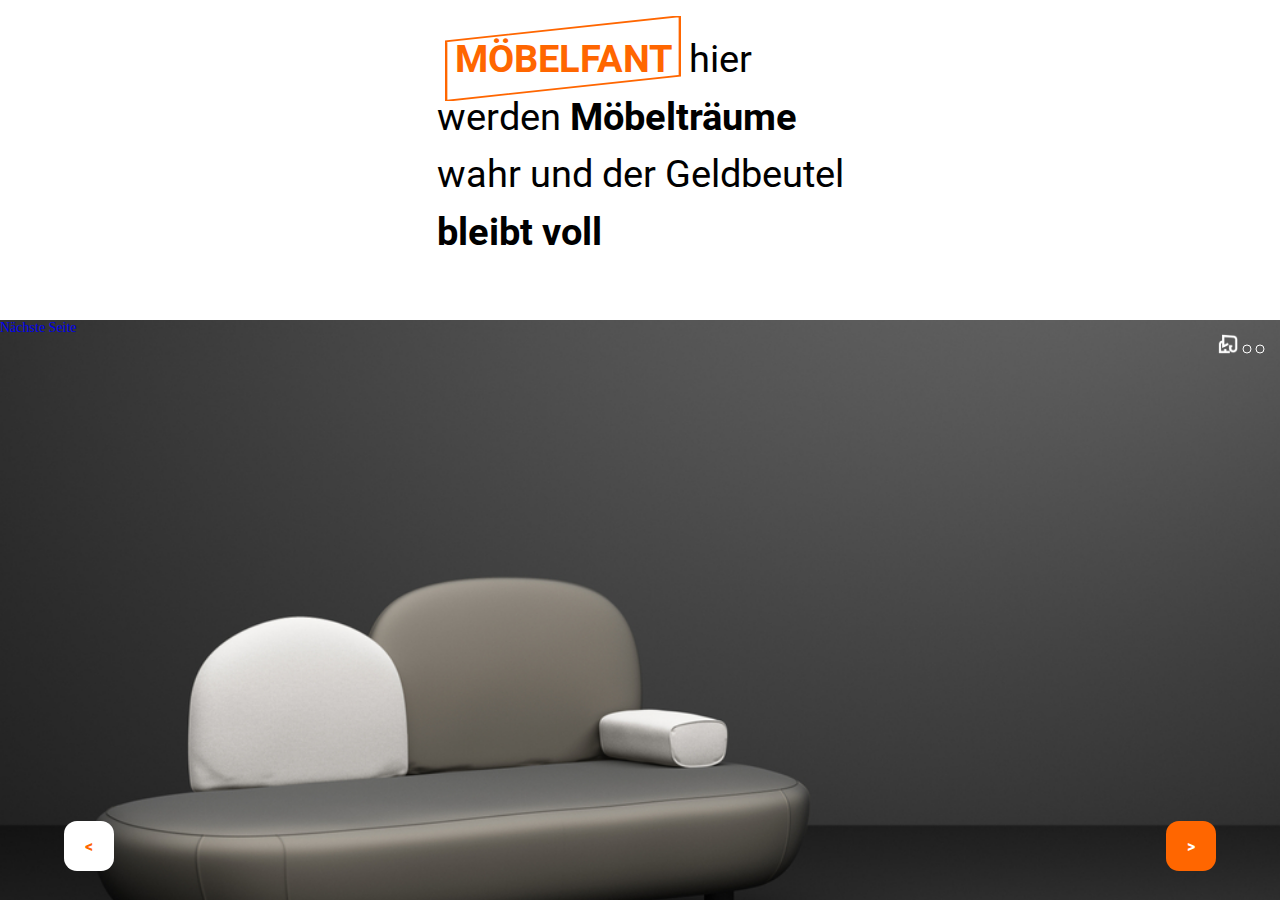
==== index.html @ 53832274 "a view screens" ====
<!DOCTYPE html>
<html>

<head>
    <link href="css/main.css" rel="stylesheet" />
    <title>Document</title>




<body>
    <div id="page">

    <div class="onboardingGesamtScreen">
        <div class="oberes-drittel">
            <div class="onboardingTextContainer">
                <div class="onboardingTextbereich" >
                <span class="text-mit-rahmen">
                    <svg width="100%" height="100%" viewBox="0 0 100 100" preserveAspectRatio="none">
                        <polygon points="0,30 100,0 100,70 0,100" style="fill: none; stroke: rgba(255,102,0,1); stroke-width: 2"/>
                    </svg>
                    MÖBELFANT
                </span>
                hier <br>
    werden <strong>Möbelträume</strong> <br>
    wahr und der Geldbeutel <br>
    <strong>bleibt voll </strong>
                </div>
            </div>
        </div>
        <div class="untere-zwei-drittel onboarding1BGImg">

                <ul class="rechtsbuendige-liste">
                    <li><img  src="images/v1_1701.png" alt="Bildbeschreibung"></li>

                    <li>
                        <svg width="10" height="10" viewBox="0 0 20 20">
                            <circle cx="10" cy="10" r="8" stroke="white" stroke-width="2" fill="none" />
                        </svg>
                    </li>
                    <li>
                        <svg width="10" height="10" viewBox="0 0 20 20">
                            <circle cx="10" cy="10" r="8" stroke="white" stroke-width="2" fill="none" />
                        </svg>
                    </li>
                </ul>
            
            
                <a href="splash.html" class="seite-wechseln">Nächste Seite</a>

                <!-- Container für die Animation -->
                <div id="animationsContainer" class="versteckt">  <div class="animationsInhalt">Lade...</div>
            </div>






            <div class="onboardingButtonArea">
                <a class="btnOrange" href="#">
                    <div class="onboardingBtnWeiss">
                        <span class="onboardingSchriftOrange">&#x3C;</span>
                    </div>
                </a> 
                <a href="#">
                    <div class="onboardingBtnOrange">
                        <span class="onboardingSchriftWeiss">&#x3E;</span>
                    </div>   
                </a> 
            </div>
        </div>
    </div>
    <div class="loader"></div>
</div>
</body>

<script>
const appRoot = document.getElementById("page");
const navLinks = document.querySelectorAll(".navigation a");
const loader = document.querySelector(".loader");

const startTransition = (route) => {
  loader.style.transform = "translateX(0%)";
  appRoot.dataset.route = route;
};

const endTransition = () => {
  loader.addEventListener("transitionend", () => {
    loader.style.transform = "translateX(-100%)";
  });
};

navLinks.forEach(link => {
  link.addEventListener("click", (e) => {
    e.preventDefault();
    const currentRoute = e.target.getAttribute('onClick').split("'")[1];
    startTransition(currentRoute);

    // Aktualisieren Sie die aktive Klasse für die Navigationslinks
    navLinks.forEach(lnk => lnk.classList.remove('active'));
    e.target.classList.add('active');

    setTimeout(() => {
      endTransition();
    }, 900); // Wartezeit sollte der Animationsdauer entsprechen
  });
});

window.addEventListener("load", () => {
  startTransition('a'); // Starten Sie mit der Route 'a'
});

</script>

</html>
---- css/main.css ----
* {
  box-sizing: border-box;
}

a {
  text-decoration-line: none;
}

a :hover{
  background-color: rgba(0, 0, 0, 0.5);
  color: white;
}

   /* -- Roboto-Family -- */
   @font-face {
    font-family: 'Roboto';
    src: url('./fonts/Roboto/Roboto-Thin.ttf') format('truetype');
    font-weight: 100;
    font-style: normal;
  }
  
  @font-face {
    font-family: 'Roboto';
    src: url('./fonts/Roboto/Roboto-ThinItalic.ttf') format('truetype');
    font-weight: 100;
    font-style: italic;
  }
  
  @font-face {
    font-family: 'Roboto';
    src:  url('./fonts/Roboto/Roboto-Light.ttf') format('truetype');
    font-weight: 300;
    font-style: normal;
  }
  
  @font-face {
    font-family: 'Roboto';
    src:  url('./fonts/Roboto/Roboto-Regular.ttf') format('truetype');
    font-weight: 400;
    font-style: normal;
  }
  
  @font-face {
    font-family: 'Roboto';
    src: url('./fonts/Roboto/Roboto-Italic.ttf') format('truetype');
    font-weight: 400;
    font-style: italic;
  }
  
  @font-face {
    font-family: 'Roboto';
    src:  url('./fonts/Roboto/Roboto-Medium.ttf') format('truetype');
    font-weight: 500;
    font-style: normal;
  }
  
  @font-face {
    font-family: 'Roboto';
    src:  url('./fonts/Roboto/Roboto-MediumItalic.ttf') format('truetype');
    font-weight: 500;
    font-style: italic;
  }
  
  @font-face {
    font-family: 'Roboto';
    src: url('./fonts/Roboto/Roboto-Bold.ttf') format('truetype');
    font-weight: 700;
    font-style: normal;
  }
  
  @font-face {
    font-family: 'Roboto';
    src: url('./fonts/Roboto/Roboto-Black.ttf') format('truetype');
    font-weight: 900;
    font-style: normal;
  }
  
  @font-face {
    font-family: 'Roboto';
    src: url('./fonts/Roboto/Roboto-BlackItalic.ttf') format('truetype');
    font-weight: 900;
    font-style: italic;
  }
  
  /* -- Roboto-Condensed-Family -- */
  
  @font-face {
    font-family: 'Roboto Condensed';
    src:  url('./fonts/Roboto/RobotoCondensed-Bold.ttf') format('truetype');
    font-weight: 700;
    font-style: normal;
  }
  
  @font-face {
    font-family: 'Roboto Condensed';
    src: url('./fonts/Roboto/RobotoCondensed-BoldItalic.ttf') format('truetype');
    font-weight: 700;
    font-style: italic;
  }
  
  @font-face {
    font-family: 'Roboto Condensed';
    src: url('./fonts/Roboto/RobotoCondensed-Light.ttf') format('truetype');
    font-weight: 300;
    font-style: normal;
  }
  
  @font-face {
    font-family: 'Roboto Condensed';
    src: url('./fonts/Roboto/RobotoCondensed-LightItalic.ttf') format('truetype');
    font-weight: 300;
    font-style: italic;
  }


body {
  font-size: 14px;
  margin: 0;
  padding: 0;
  background-color: #DDDDDD;
}


/*BILDER Backgrouds*/
.onboarding1BGImg{
  background-image: url('../images/v1_1681.png') !important; /* Pfad zu Ihrem Hintergrundbild */
}
.onboarding2BGImg{
  background-image: url("../images/v2_70.png") !important; 
}
.onboarding3BGImg{
  background-image: url("../img/Onboarding_1.jpg");
}
.signUpBGImg{
  background-image: url("../img/Onboarding_1.jpg");
}
.loginBgImg{
  background-image: url("../images/v12_3.png") !important;
}


.heading{
  line-height: 4rem;
  padding-left: 10%;
  font-family: 'Roboto', sans-serif; /* Standard-Schriftart für den gesamten Body */
  font-size: 2rem;
}


.headerHeading{
  line-height: 1 rem;
  font-family: 'Roboto', sans-serif; /* Standard-Schriftart für den gesamten Body */
  font-size: 1.4rem;
  color:#151717 !important; 

}

#animationsContainer {
  position: fixed;
  top: 0;
  left: 0;
  width: 100%;
  height: 100%;
  background-color: #414244; /* Startfarbe */
  z-index: 1000;
  opacity: 0.0;
  transform: scale(0.1) rotate(0deg);
  transition: all 3.0s ease;
  display: flex;
  align-items: center;
  justify-content: center;
}

.animationsInhalt {
  color: white;
  font-size: 2rem;
  opacity: 0;
  transition: opacity 0.5s ease 0.2s; /* Verzögerte Erscheinung */
}

.versteckt {
  display: none;
}



.versteckt {
  display: none;
}



/************ SPLASH SCREEN *************/


.splashBG {
  width: 100%;
  height: 100vh;
  background: url("../images/v1_1700.png") center center / cover no-repeat;
  position: relative;
}

.splashLogo {
  width: 25%; /* Anpassung für Responsivität */
  height: auto; /* Höhe automatisch anpassen */
  position: absolute;
  top: 15%;
  left: 50%;
  z-index: 100;
  transform: translate(-50%, -50%);
  display: flex;
  justify-content: center;
  align-items: center;
}

.splashLogo img {
  max-width: 100%;
  height: auto;
  display: block;
}


.splashButtonArea{
  width: 80%; /* Anpassung für Responsivität */
  max-width: 325px; /* Maximale Breite festlegen */
  position: absolute;
  bottom: 5%;
  left: 50%;
  transform: translateX(-50%);
}

.splashBtnOrange {
  width: 100%; /* Volle Breite des Elternelements */
  height: 50px;
  background: rgba(255,102,0,1);
  border-radius: 13px;
  position: relative;
  overflow: hidden;
  margin-bottom: 15px; /* Abstand zwischen den Buttons */
  display: flex;
  align-items: center;
  justify-content: center;
}

.splashSchriftWeiss {
  color: rgba(255,255,255,1);
  font-family: 'Roboto', sans-serif; /* Standard-Schriftart für den gesamten Body */
  font-weight: Bold;
  font-size: 16px;
  text-align: center;
}


.splashBtnWeiss {
  width: 100%; /* Volle Breite des Elternelements */
  height: 50px;
  background: rgba(255,255,255,1);
  border-radius: 13px;
  position: relative;
  overflow: hidden;
  margin-bottom: 15px; /* Abstand zwischen den Buttons */
  display: flex;
  align-items: center;
  justify-content: center;
}

.splashSchriftOrange {
  color: rgba(255,102,0,1);
  font-family: 'Roboto', sans-serif; /* Standard-Schriftart für den gesamten Body */
  font-weight: Bold;
  font-size: 16px;
  text-align: center;
}



/*********ENDE SPLASH SCREEN*******/


/* Onboarding */


.onboardingLogo {
  width: 25%; /* Anpassung für Responsivität */
  height: auto; /* Höhe automatisch anpassen */
  position: absolute;
  top: 15%;
  left: 50%;
  z-index: 100;
  transform: translate(-50%, -50%);
  display: flex;
  justify-content: center;
  align-items: center;
}


.onboardingButtonArea {
  max-width: 100%; /* Maximale Breite festlegen */
  position: absolute;
  bottom: 5%;
  left: 5%; /* Linker Rand */
  right: 5%; /* Rechter Rand */
  display: flex;
  justify-content: space-between; /* Buttons an gegenüberliegenden Enden */
}

.onboardingBtnOrange, .onboardingBtnWeiss {
  width: 50px; /* Quadratische Buttons */
  height: 50px;
  border-radius: 13px;
  position: relative;
  overflow: hidden;
  display: flex;
  align-items: center;
  justify-content: center;
}

.onboardingBtnOrange {
  background: rgba(255,102,0,1);
  margin-left: auto; /* Verschiebt den orangenen Button nach rechts */
}

.onboardingBtnWeiss {
  background: rgba(255,255,255,1);
}

.onboardingSchriftWeiss, .onboardingSchriftOrange {
  color: rgba(255,255,255,1);
  font-family: 'Roboto', sans-serif;
  font-weight: Bold;
  font-size: 16px;
  text-align: center;
}

.onboardingSchriftOrange {
  color: rgba(255,102,0,1);
}




.text-mit-rahmen {
  position: relative;
  padding: 20px; 
  padding-left: 10px;
  padding-right: 0px;
  margin-right: 8px;
  margin-left: 8px;
  color: rgba(255,102,0,1);
  font-family: 'Roboto', sans-serif;
  font-weight: Bold;
  font-size: 2.4rem;
  text-align: center;
}

.text-mit-rahmen svg {
  position: absolute;
  top: 0; left: 0;
  z-index: 1;
}




.onboardingGesamtScreen {
  width: 100%;
  height: 100vh; /* Volle Bildschirmhöhe */
  display: flex;
  flex-direction: column;
}

.oberes-drittel {
  background-color: white;
  background-size: cover; /* Sorgt dafür, dass das Bild den Bereich vollständig bedeckt */
  background-position: center; /* Zentriert das Bild */
  flex: 1; /* Nimmt 1/3 des verfügbaren Platzes ein */
  padding-top: 30px;
}

.onboardingTextbereich{
  color: rgba(0,0,0,1);
  font-family: 'Roboto', sans-serif;
  font-weight: normal;
  font-size: 2.4rem;
  line-height: 150%;
  text-align: left;
  margin-left: 1%;
  margin-right: 1%;

}



.untere-zwei-drittel {
  background: rgba(255,255,255,1);
  background-size: cover; /* Sorgt dafür, dass das Bild den Bereich vollständig bedeckt */
  background-position: center; /* Zentriert das Bild */
  flex: 2; /* Nimmt 2/3 des verfügbaren Platzes ein */
  position: relative;
  justify-content: center;

  flex-direction: column;
  align-items: center;
  height: 100vh; /* Vollbildhöhe, verhindert Scrollen */
  box-sizing: border-box; /* Stellt sicher, dass Padding und Border in die Breite/Höhe einbezogen werden */

}

.onboardingTextContainer {
  display: flex;
  justify-content: center; /* Zentriert den inneren Container horizontal */
  text-align: left; /* Stellt sicher, dass der Text linksbündig ist */
}




.rechtsbuendige-liste {
  display: inline;
  position: absolute;
  top: 0;
  right: 0;
  padding-right: 15px;
  list-style: none; /* Entfernt die Standard-Listensymbole */
  text-align: right; /* Rechtsbündige Ausrichtung des Textes */
}

.rechtsbuendige-liste li {
  margin-bottom: 10px; /* Abstand zwischen den Listenelementen */
  display: inline-block;
}

.rechtsbuendige-liste img {
  max-width: 20px; /* Stellt sicher, dass das Bild nicht über den Container hinausgeht */
  height: 20px; /* Erhält die Bildproportionen */
  width: 20px;
  transform: scaleX(-1); 
}

.loader {
  position: fixed; /* Fixiert den Ladebalken über dem gesamten Inhalt */
  top: 0;
  left: -100%; /* Startposition außerhalb des Bildschirms */
  width: 100%; /* Volle Breite des Bildschirms */
  height: 100%; /* Volle Höhe des Bildschirms */
  background-color: rgba(0, 0, 0, 0.5); /* Halbtransparenter schwarzer Hintergrund */
  z-index: 9999; /* Stellt sicher, dass der Ladebalken über anderen Elementen liegt */
  transition: transform 0.1s ease-in-out; /* Animationsdauer und -art */
}

/* Ende Onboarding */



/** LOGIN SCREEN **/




/**FORM**/
.form {
  display: flex;
  flex-direction: column;
  background-color: #ffffff;
  padding: 30px;
  max-width: 100%;
  border-radius: 20px;
  padding-left:10%;
  padding-right:10%;
  font-family: -apple-system, Roboto, 'Segoe UI', Roboto, Oxygen, Ubuntu, Cantarell, 'Open Sans', 'Helvetica Neue', sans-serif;
  justify-content: center;
}

::placeholder {
  font-family: -apple-system, Roboto, 'Segoe UI', Roboto, Oxygen, Ubuntu, Cantarell, 'Open Sans', 'Helvetica Neue', sans-serif;
}

.form button {
  align-self: flex-end;
}

.flex-column > label {
  color: #151717;
  font-weight: 600;
}

.inputForm {
  border: 1.5px solid #ecedec;
  border-radius: 10px;
  height: 50px;
  display: flex;
  align-items: center;
  padding-left: 10px;
  transition: 0.2s ease-in-out;

  margin-bottom: 15px; /* Abstand zwischen den Eingabefeldern */
}

.input {
  margin-left: 10px;
  border-radius: 10px;
  border: none;
  width: 95%;
  height: 100%;
}

.input:focus {
  outline: none;
}

.inputForm:focus-within {
  border: 1.5px solid rgba(255,102,0,1);
}

.flex-row {
  display: flex;
  flex-direction: row;
  align-items: center;
  gap: 10px;
  justify-content: space-between;
  margin-bottom: 20px;
}

.flex-row > div > label {
  font-size: 14px;
  color: black;
  font-weight: 400;
}

.span {
  font-size: 14px;
  margin-left: 5px;
  color:rgba(255,102,0,1);
  font-weight: 500;
  cursor: pointer;
}

.button-submit {
  margin: 20px 0 10px 0;
  background-color: rgba(255,102,0,1);
  border: none;
  color: white;
  font-size: 15px;
  font-weight: 500;
  border-radius: 10px;
  height: 50px;
  width: 100%;
  cursor: pointer;
}

.button-submit:hover {
  background-color: #252727;
}

.p {
  text-align: center;
  color: black;
  font-size: 14px;
  margin: 5px 0;
}

.btn {
  margin-top: 10px;
  width: 100%;
  height: 50px;
  border-radius: 10px;
  display: flex;
  justify-content: center;
  align-items: center;
  font-weight: 500;
  gap: 10px;
  border: 1px solid #ededef;
  background-color: white;
  cursor: pointer;
  transition: 0.2s ease-in-out;
}

.btn:hover {
  border: 1px solid rgba(255,102,0,1);
  ;
}

    























.header-bar {
  position: sticky;
  top: 0; /* Fehlendes top hinzugefügt */

  width: 100%;
  max-height: 80px;
  display: flex;
  justify-content: space-between;
  align-items: center;
  background-color: rgba(216, 216, 216, 1);
  color: white;
}

.header-left, .header-center, .header-right {
  display: flex;
  align-items: center;
}

.header-center {
  flex-grow: 1; /* Zentriert den mittleren Text */
  justify-content: center;
}

i {
  margin: 0 5px;
  font-size: 24px;
}

/* Optional: Stile für die Icons */
.menu-icon, .bell-icon, .bag-icon {
  cursor: pointer;
}








.content-container {
  display: flex;
  flex-wrap: wrap;
  justify-content: space-around;
}

.content-box {
  background-color: white;
  padding: 20px;
  margin: 10px;
  box-shadow: 0 2px 4px rgba(0, 0, 0, 0.1);
  border-radius: 10px;
  text-align: center;
  flex-basis: calc(50% - 20px); /* 50% für 2 Boxen pro Zeile, abzüglich des Margins */
  display: flex;
  flex-direction: column;
  align-items: center;
}

.content-box img {
  width: 100%; /* Stellt sicher, dass das Bild die gesamte Breite der Box ausfüllt */
  height: 230px; /* Feste Höhe für alle Bilder */
  object-fit: cover; /* Behält die Proportionen des Bildes bei, ohne es zu verzerren */
  border-radius: 10px;
}


.content-box h3 {
  margin-top: 10px;
  color: #333;
}
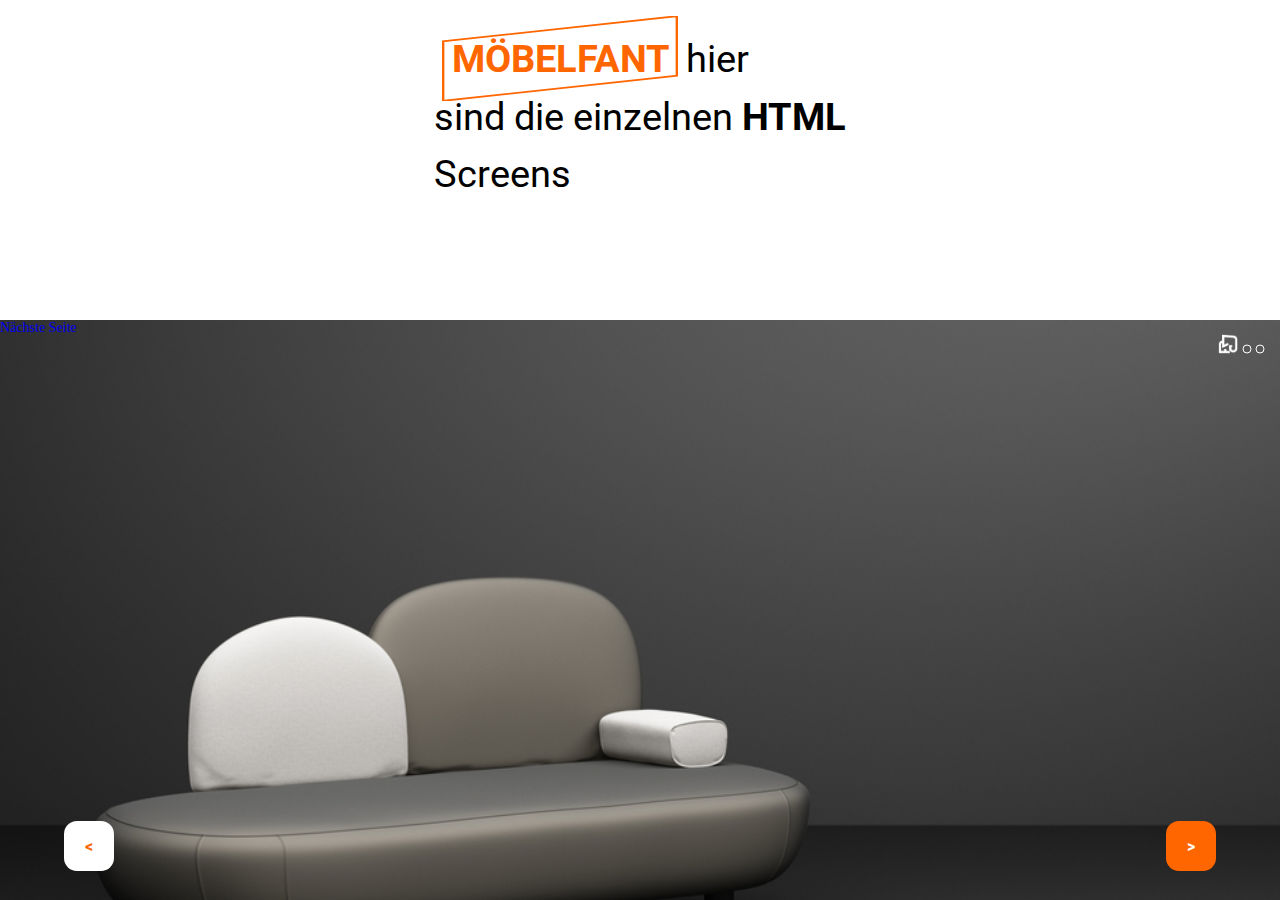
==== commit 6af4da79: "a view screens" ====
--- a/index.html
+++ b/index.html
@@ -22,9 +22,9 @@
                     MÖBELFANT
                 </span>
                 hier <br>
-    werden <strong>Möbelträume</strong> <br>
-    wahr und der Geldbeutel <br>
-    <strong>bleibt voll </strong>
+    sind die einzelnen  <strong>HTML</strong> <br>
+    Screens <br>
+  
                 </div>
             </div>
         </div>
@@ -58,12 +58,12 @@
 
 
             <div class="onboardingButtonArea">
-                <a class="btnOrange" href="#">
+                <a class="btnOrange" href="home.html">
                     <div class="onboardingBtnWeiss">
                         <span class="onboardingSchriftOrange">&#x3C;</span>
                     </div>
                 </a> 
-                <a href="#">
+                <a href="onboarding1.html">
                     <div class="onboardingBtnOrange">
                         <span class="onboardingSchriftWeiss">&#x3E;</span>
                     </div>   
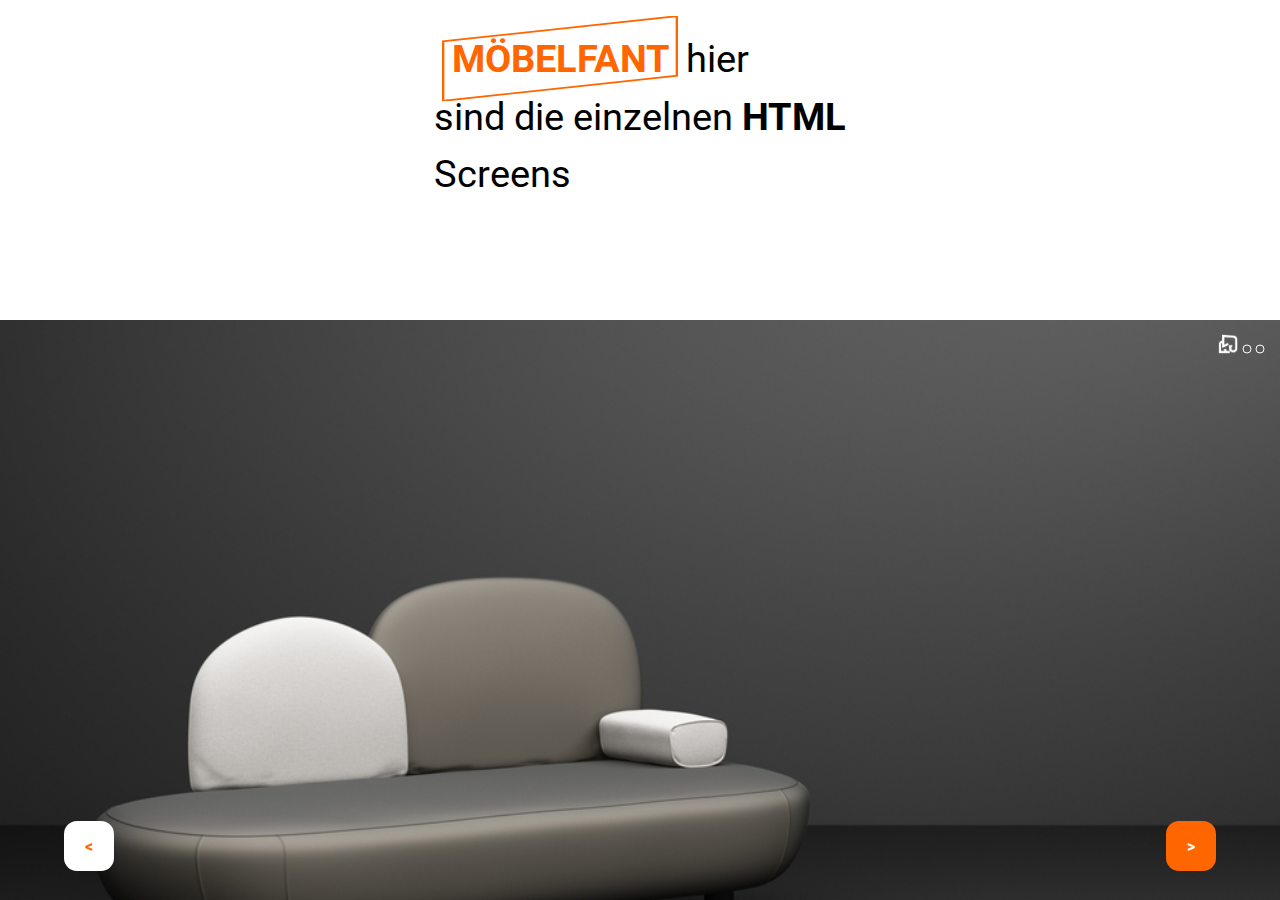
==== commit c3274de2: "added" ====
--- a/index.html
+++ b/index.html
@@ -46,7 +46,6 @@
                 </ul>
             
             
-                <a href="splash.html" class="seite-wechseln">Nächste Seite</a>
 
                 <!-- Container für die Animation -->
                 <div id="animationsContainer" class="versteckt">  <div class="animationsInhalt">Lade...</div>
@@ -63,7 +62,7 @@
                         <span class="onboardingSchriftOrange">&#x3C;</span>
                     </div>
                 </a> 
-                <a href="onboarding1.html">
+                <a href="splash.html">
                     <div class="onboardingBtnOrange">
                         <span class="onboardingSchriftWeiss">&#x3E;</span>
                     </div>   
